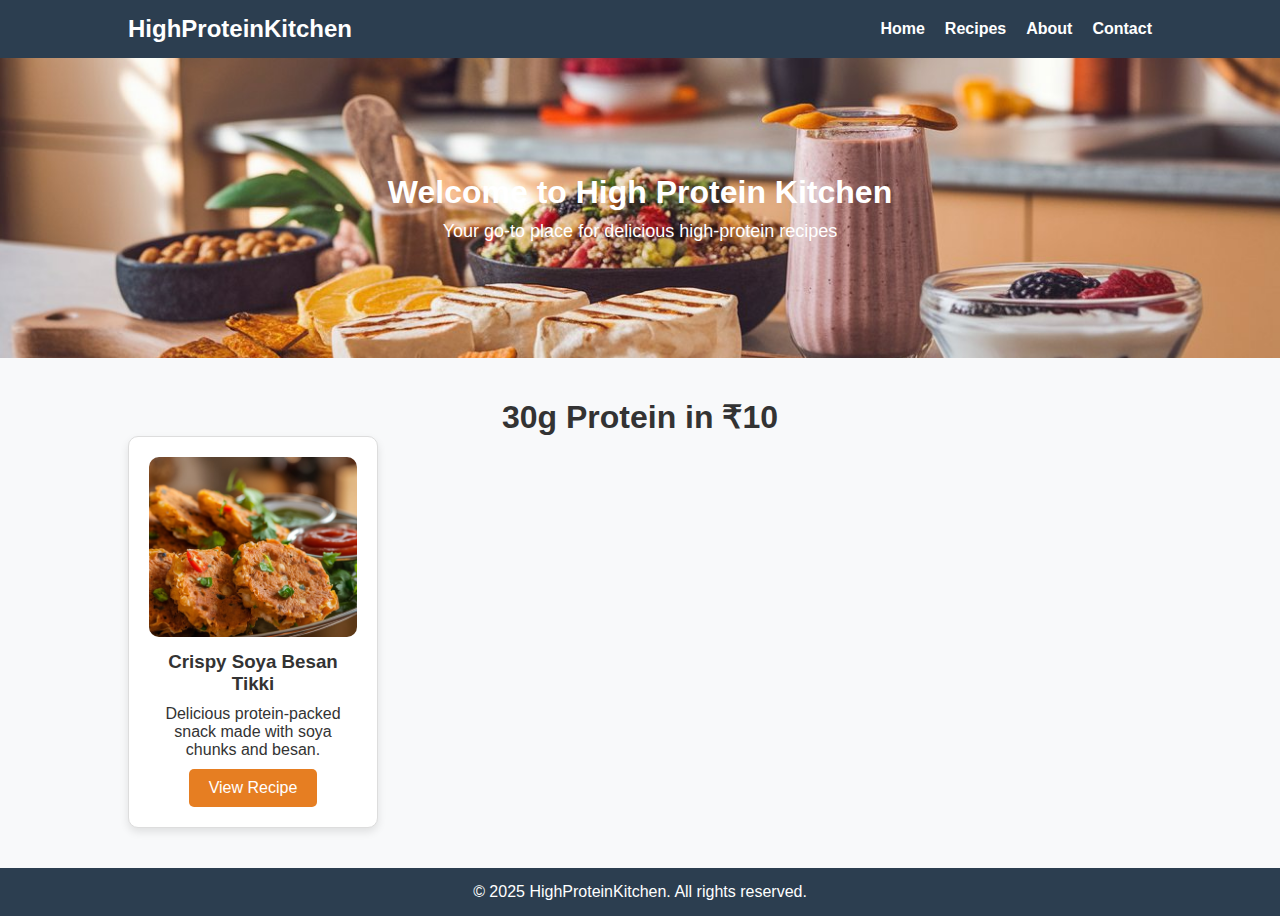
==== index.html @ 080798f0 "...." ====
<!DOCTYPE html>
<html lang="en">
<head>
    <meta charset="UTF-8">
    <meta name="viewport" content="width=device-width, initial-scale=1.0">
    <title>High Protein Kitchen</title>
    <link rel="stylesheet" href="styles.css">
</head>
<body>

    <!-- Navigation Bar -->
    <header>
        <div class="logo">HighProteinKitchen</div>
        <nav>
            <ul>
                <li><a href="index.html">Home</a></li>
                <li><a href="recipes.html">Recipes</a></li>
                <li><a href="about.html">About</a></li>
                <li><a href="contact.html">Contact</a></li>
            </ul>
        </nav>
    </header>

    <!-- Hero Section -->
    <section class="hero">
        <h1>Welcome to High Protein Kitchen</h1>
        <p>Your go-to place for delicious high-protein recipes</p>
    </section>

    <!-- Featured Recipe -->
    <section class="featured">
        <h1>30g Protein in ₹10 </h1>
        <div class="recipe-card">
            <img src="images/soya-tikki.jpg" alt="Crispy Soya Besan Tikki">
            <h3>Crispy Soya Besan Tikki</h3>
            <p>Delicious protein-packed snack made with soya chunks and besan.</p>
            <a href="recipes/soya-tikki.html" class="btn">View Recipe</a>
        </div>
    </section>

    <!-- Footer -->
    <footer>
        <p>© 2025 HighProteinKitchen. All rights reserved.</p>
    </footer>

</body>
</html>
---- styles.css ----
/* General Styles */
* {
    margin: 0;
    padding: 0;
    box-sizing: border-box;
    font-family: Arial, sans-serif;
}

body {
    background-color: #f8f9fa;
    color: #333;
    text-align: center;
}

/* Navigation Bar */
header {
    display: flex;
    justify-content: space-between;
    align-items: center;
    padding: 15px 10%;
    background-color: #2c3e50;
    color: white;
}

.logo {
    font-size: 24px;
    font-weight: bold;
}

nav ul {
    list-style: none;
    display: flex;
}

nav ul li {
    margin-left: 20px;
}

nav ul li a {
    text-decoration: none;
    color: white;
    font-weight: bold;
}

/* Hero Section */
.hero {
    background: url('images/hero-bg.jpeg') no-repeat center center/cover;
    height: 300px;
    display: flex;
    flex-direction: column;
    justify-content: center;
    align-items: center;
    color: white;
}

.hero h1 {
    font-size: 32px;
    font-weight: bold;
}

.hero p {
    font-size: 18px;
    margin-top: 10px;
}

/* Featured Recipe */
.featured {
    margin: 40px 10%;
}

.recipe-card {
    background-color: white;
    padding: 20px;
    border-radius: 10px;
    box-shadow: 0 4px 8px rgba(0, 0, 0, 0.1);
    text-align: center;
}

.recipe-card img {
    width: 100%;
    border-radius: 10px;
}

.recipe-card h3 {
    margin: 10px 0;
}

.recipe-card .btn {
    display: inline-block;
    margin-top: 10px;
    padding: 10px 20px;
    background-color: #e67e22;
    color: white;
    text-decoration: none;
    border-radius: 5px;
}

.recipe-card .btn:hover {
    background-color: #d35400;
}

/* Footer */
footer {
    margin-top: 30px;
    padding: 15px;
    background-color: #2c3e50;
    color: white;
}
/* Recipe Page Styling */
.recipe-container {
    max-width: 800px;
    margin: 40px auto;
    padding: 20px;
    background: white;
    box-shadow: 0 4px 8px rgba(0, 0, 0, 0.1);
    border-radius: 10px;
    text-align: left;
}

.recipe-container img {
    width: 100%;
    border-radius: 10px;
    margin: 10px 0;
}

.recipe-container h1, h2 {
    color: #2c3e50;
}

.recipe-container ul, .recipe-container ol {
    padding-left: 20px;
}

.recipe-container table {
    width: 100%;
    margin: 10px 0;
    border-collapse: collapse;
}

.recipe-container table, th, td {
    border: 1px solid #ddd;
    padding: 8px;
}

.recipe-container th {
    background-color: #f4a261;
    color: white;
}

.recipe-container .btn {
    display: inline-block;
    margin-top: 20px;
    padding: 10px 20px;
    background-color: #e67e22;
    color: white;
    text-decoration: none;
    border-radius: 5px;
}

.recipe-container .btn:hover {
    background-color: #d35400;
}
/* Logo Styling */
.logo img {
    height: 50px;
    width: auto;
    display: block;
}
.logo a {
    text-decoration: none;
}
.recipe-list {
    display: flex;
    flex-wrap: wrap;
    gap: 20px;
    justify-content: center;
}

.recipe-card {
    width: 250px;
    text-align: center;
    border: 1px solid #ddd;
    border-radius: 10px;
    overflow: hidden;
    background: white;
    transition: transform 0.3s ease;
}

.recipe-card img {
    width: 100%;
    height: 180px;
    object-fit: cover;
}

.recipe-card h2 {
    padding: 10px;
    font-size: 18px;
    color: #333;
}

.recipe-card:hover {
    transform: scale(1.05);
}
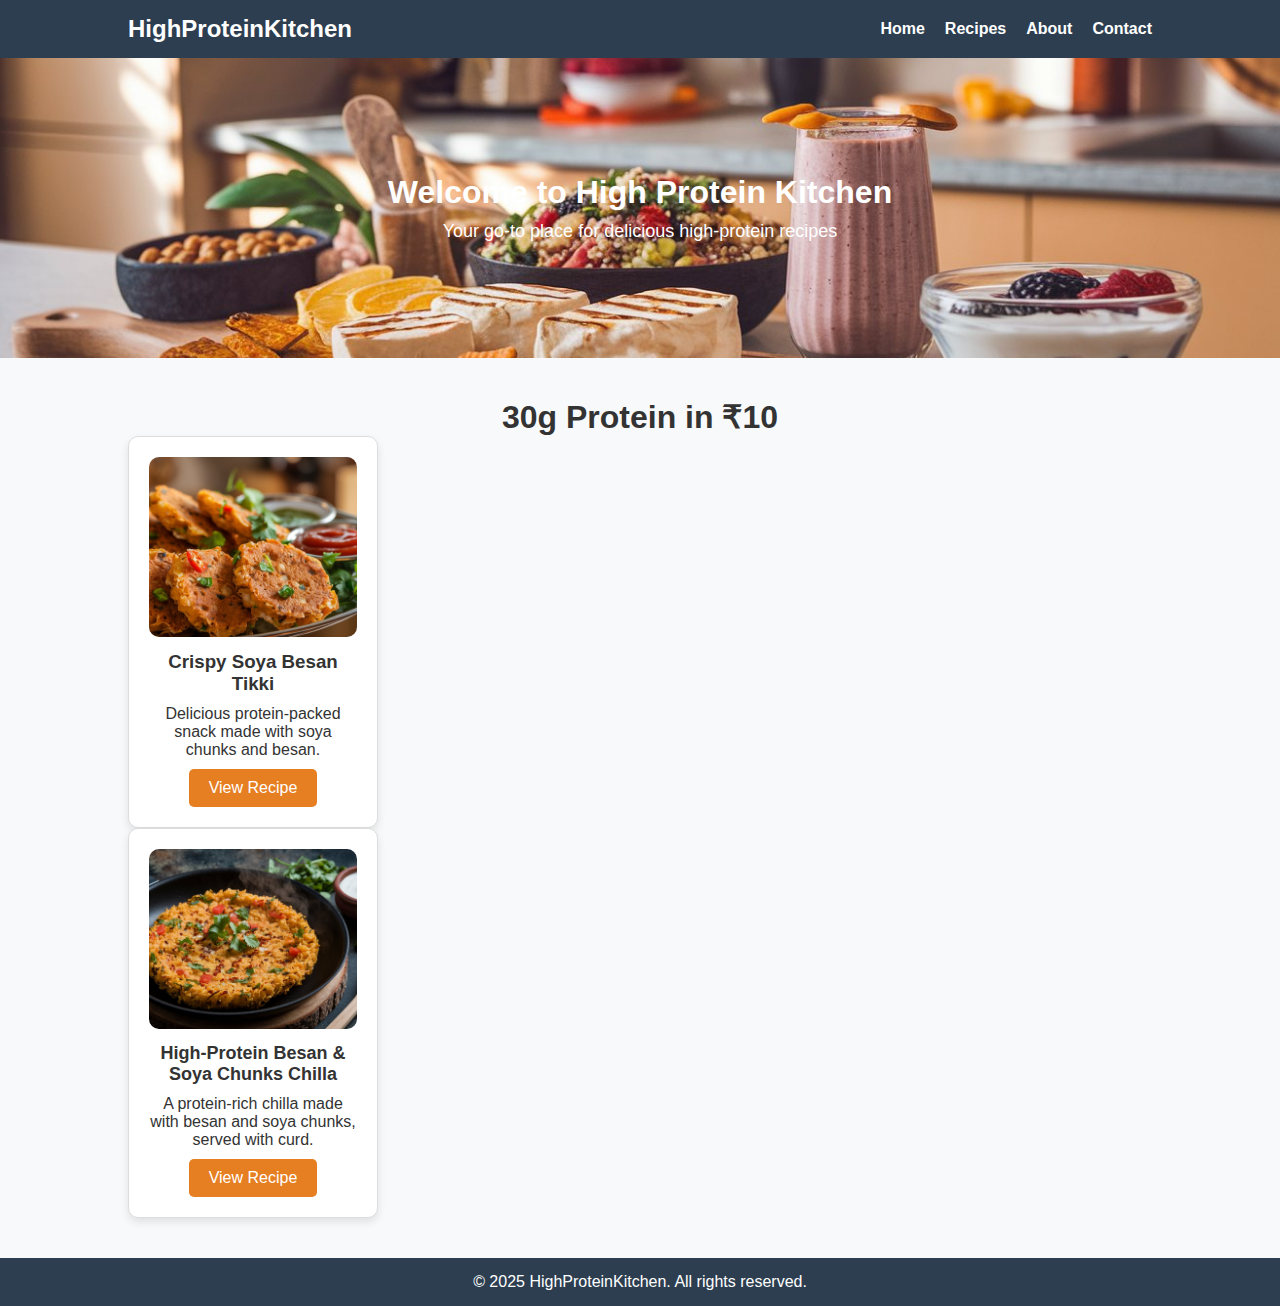
==== commit 698456a6: "...." ====
--- a/index.html
+++ b/index.html
@@ -5,7 +5,31 @@
     <meta name="viewport" content="width=device-width, initial-scale=1.0">
     <title>High Protein Kitchen</title>
     <link rel="stylesheet" href="styles.css">
+    <meta name="description" content="HighProteinKitchen - Explore delicious high-protein recipes for a healthy lifestyle.">
+<meta name="keywords" content="high protein recipes, healthy food, bodybuilding meals, protein diet, fitness food">
+<meta name="author" content="HighProteinKitchen">
+<meta property="og:title" content="HighProteinKitchen - High Protein Recipes">
+<meta property="og:description" content="Find high-protein recipes for fitness, muscle gain, and a healthy lifestyle.">
+<meta property="og:image" content="images/soya-tikki.jpg">
+<meta property="og:url" content="https://singlalit.github.io/HighProteinKitchen/">
+<meta name="twitter:card" content="summary_large_image">
+<meta name="robots" content="index, follow">
+
 </head>
+<script type="application/ld+json">
+    {
+      "@context": "https://schema.org",
+      "@type": "Website",
+      "name": "HighProteinKitchen",
+      "url": "https://singlalit.github.io/HighProteinKitchen/",
+      "description": "Explore delicious high-protein recipes for a healthy lifestyle.",
+      "publisher": {
+        "@type": "Organization",
+        "name": "HighProteinKitchen"
+      }
+    }
+    </script>
+    
 <body>
 
     <!-- Navigation Bar -->
@@ -31,11 +55,18 @@
     <section class="featured">
         <h1>30g Protein in ₹10 </h1>
         <div class="recipe-card">
-            <img src="images/soya-tikki.jpg" alt="Crispy Soya Besan Tikki">
+            <img src="images/crispy-soya-tikki.jpg" alt="Crispy Soya Besan Tikki">
             <h3>Crispy Soya Besan Tikki</h3>
             <p>Delicious protein-packed snack made with soya chunks and besan.</p>
             <a href="recipes/soya-tikki.html" class="btn">View Recipe</a>
         </div>
+        <div class="recipe-card">
+            <img src="images/chilla.jpeg" alt="Besan & Soya Chunks Chilla">
+            <h2>High-Protein Besan & Soya Chunks Chilla</h2>
+            <p>A protein-rich chilla made with besan and soya chunks, served with curd.</p>
+            <a href="recipes/chilla.html" class="btn">View Recipe</a>
+        </div>
+        
     </section>
 
     <!-- Footer -->
--- a/styles.css
+++ b/styles.css
@@ -201,3 +201,73 @@
 .recipe-card:hover {
     transform: scale(1.05);
 }
+
+.recipe-container {
+    max-width: 800px;
+    margin: auto;
+    background: #fff;
+    padding: 20px;
+    border-radius: 10px;
+    box-shadow: 0px 0px 15px rgba(0, 0, 0, 0.1);
+    text-align: left;
+}
+
+.recipe-image {
+    width: 100%;
+    border-radius: 10px;
+    margin-bottom: 15px;
+}
+
+.recipe-details h2 {
+    font-size: 1.5em;
+    margin-bottom: 10px;
+}
+
+.recipe-details ul, .recipe-details ol {
+    margin-bottom: 15px;
+}
+
+.recipe-details ul li, .recipe-details ol li {
+    font-size: 1.1em;
+    margin-bottom: 5px;
+}
+
+table {
+    width: 100%;
+    border-collapse: collapse;
+    margin-top: 15px;
+}
+
+table, th, td {
+    border: 1px solid #ddd;
+}
+
+th, td {
+    padding: 10px;
+    text-align: center;
+}
+
+th {
+    background-color: #ff6600;
+    color: white;
+}
+
+.back-button {
+    display: block;
+    text-align: center;
+    margin-top: 20px;
+    padding: 10px;
+    background: #ff6600;
+    color: white;
+    text-decoration: none;
+    border-radius: 5px;
+    font-size: 1.2em;
+    width: fit-content;
+    margin-left: auto;
+    margin-right: auto;
+}
+
+.back-button:hover {
+    background: #cc5500;
+}
+
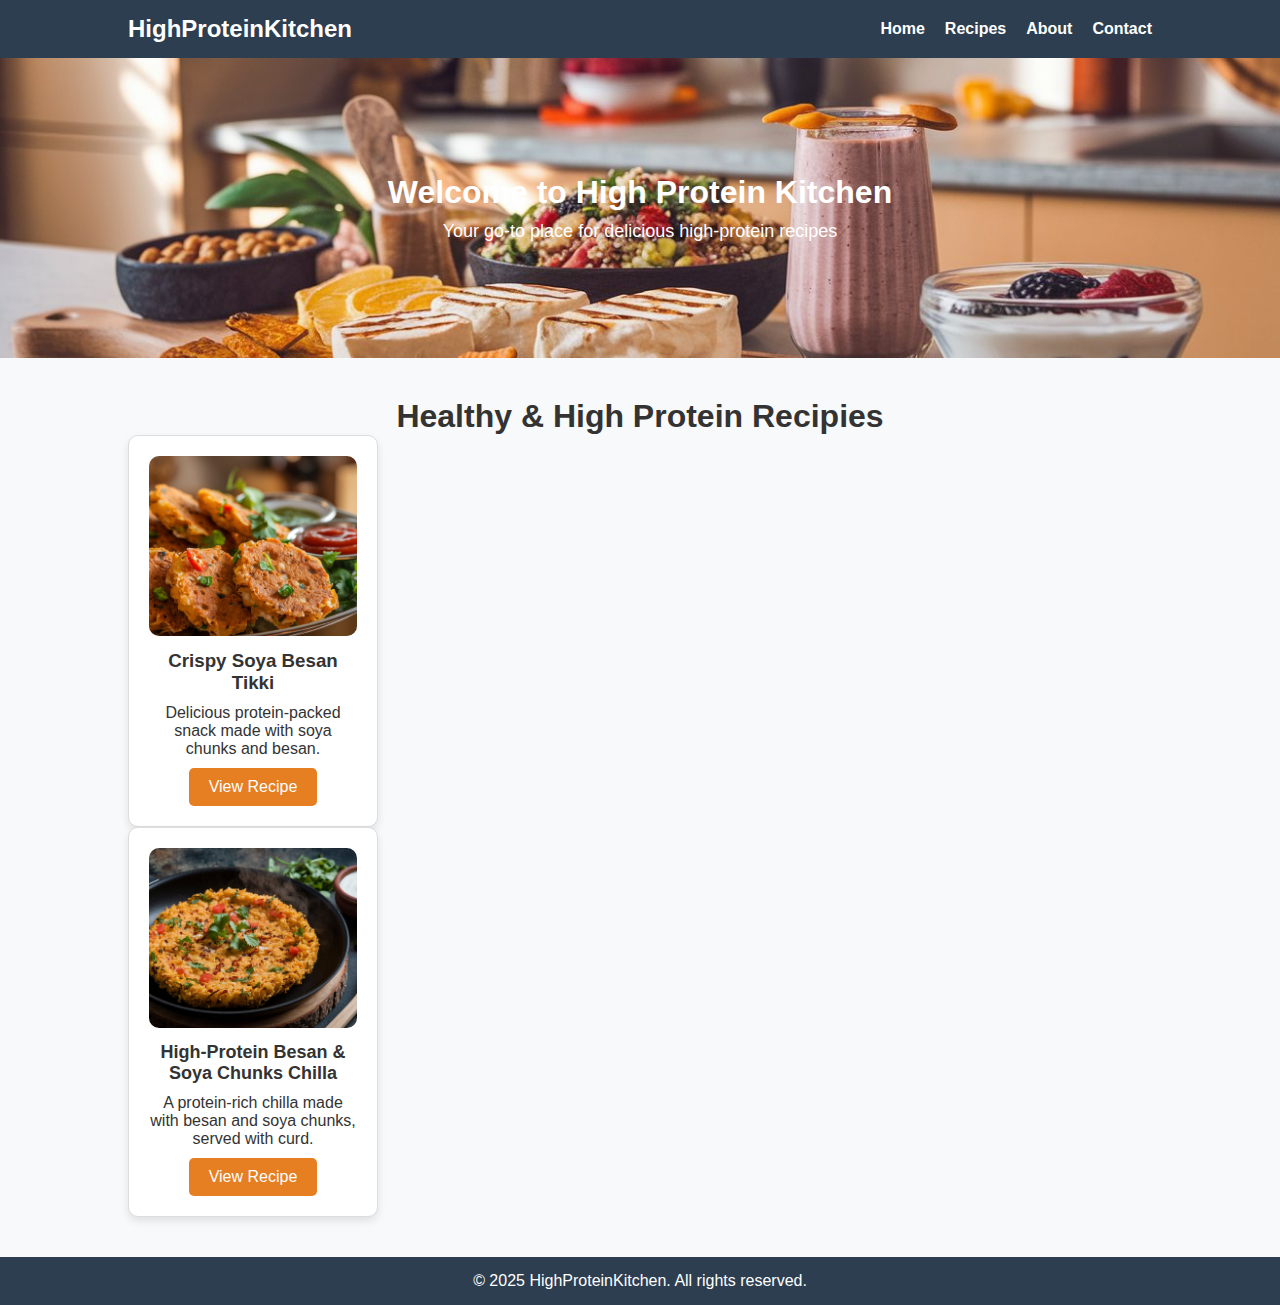
==== commit 4daa84ab: "...." ====
--- a/index.html
+++ b/index.html
@@ -53,7 +53,7 @@
 
     <!-- Featured Recipe -->
     <section class="featured">
-        <h1>30g Protein in ₹10 </h1>
+        <h1>Healthy & High Protein Recipies </h1>
         <div class="recipe-card">
             <img src="images/crispy-soya-tikki.jpg" alt="Crispy Soya Besan Tikki">
             <h3>Crispy Soya Besan Tikki</h3>
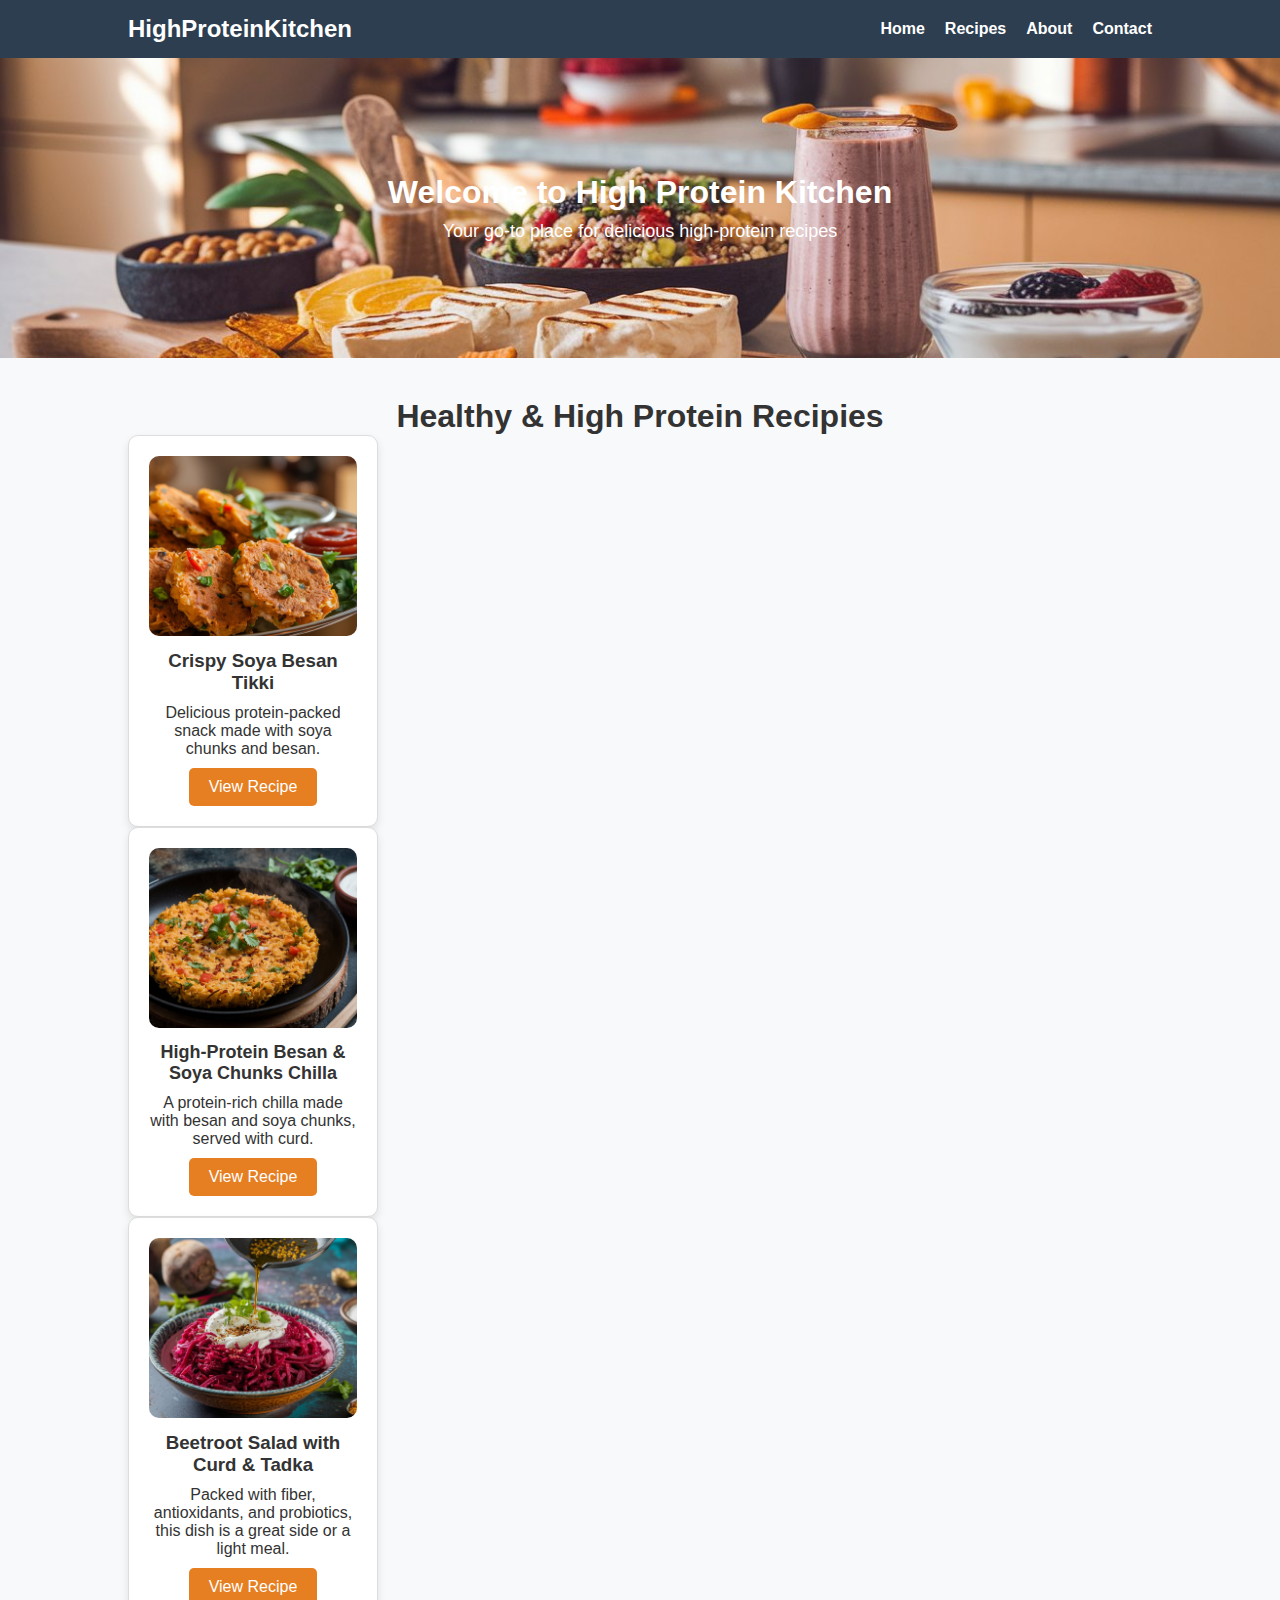
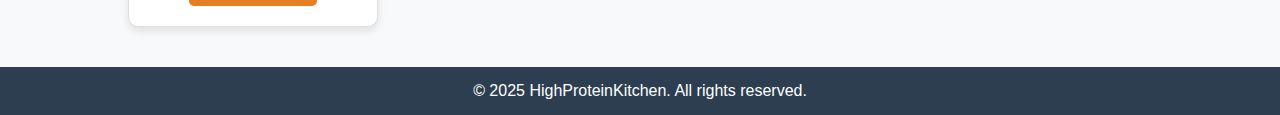
==== commit ce6f1ba1: "...." ====
--- a/index.html
+++ b/index.html
@@ -66,7 +66,12 @@
             <p>A protein-rich chilla made with besan and soya chunks, served with curd.</p>
             <a href="recipes/chilla.html" class="btn">View Recipe</a>
         </div>
-        
+        <div class="recipe-card">
+            <img src="images/beetroot-salad.jpeg" alt="Beetroot Salad ">
+            <h3> Beetroot Salad with Curd & Tadka</h3>
+            <p> Packed with fiber, antioxidants, and probiotics, this dish is a great side or a light meal.</p>
+            <a href="recipes/bsalad.html" class="btn">View Recipe</a>
+        </div>
     </section>
 
     <!-- Footer -->
--- a/styles.css
+++ b/styles.css
@@ -271,3 +271,55 @@
     background: #cc5500;
 }
 
+/* beetroot salad recipe */
+.recipe-container {
+    max-width: 800px;
+    margin: auto;
+    padding: 20px;
+    font-family: Arial, sans-serif;
+}
+
+.recipe-container h2 {
+    text-align: center;
+    color: #d32f2f;
+    font-size: 28px;
+}
+
+.recipe-container img {
+    width: 100%;
+    border-radius: 10px;
+    margin-bottom: 20px;
+}
+
+.recipe-container ul, .recipe-container ol {
+    margin-left: 20px;
+}
+
+.recipe-container table {
+    width: 100%;
+    border-collapse: collapse;
+    margin-top: 10px;
+}
+
+.recipe-container table, th, td {
+    border: 1px solid #ddd;
+    text-align: left;
+}
+
+.recipe-container th, td {
+    padding: 10px;
+}
+
+.recipe-container .back-button {
+    display: inline-block;
+    margin-top: 20px;
+    padding: 10px 15px;
+    background-color: #d32f2f;
+    color: white;
+    text-decoration: none;
+    border-radius: 5px;
+}
+
+.recipe-container .back-button:hover {
+    background-color: #b71c1c;
+}
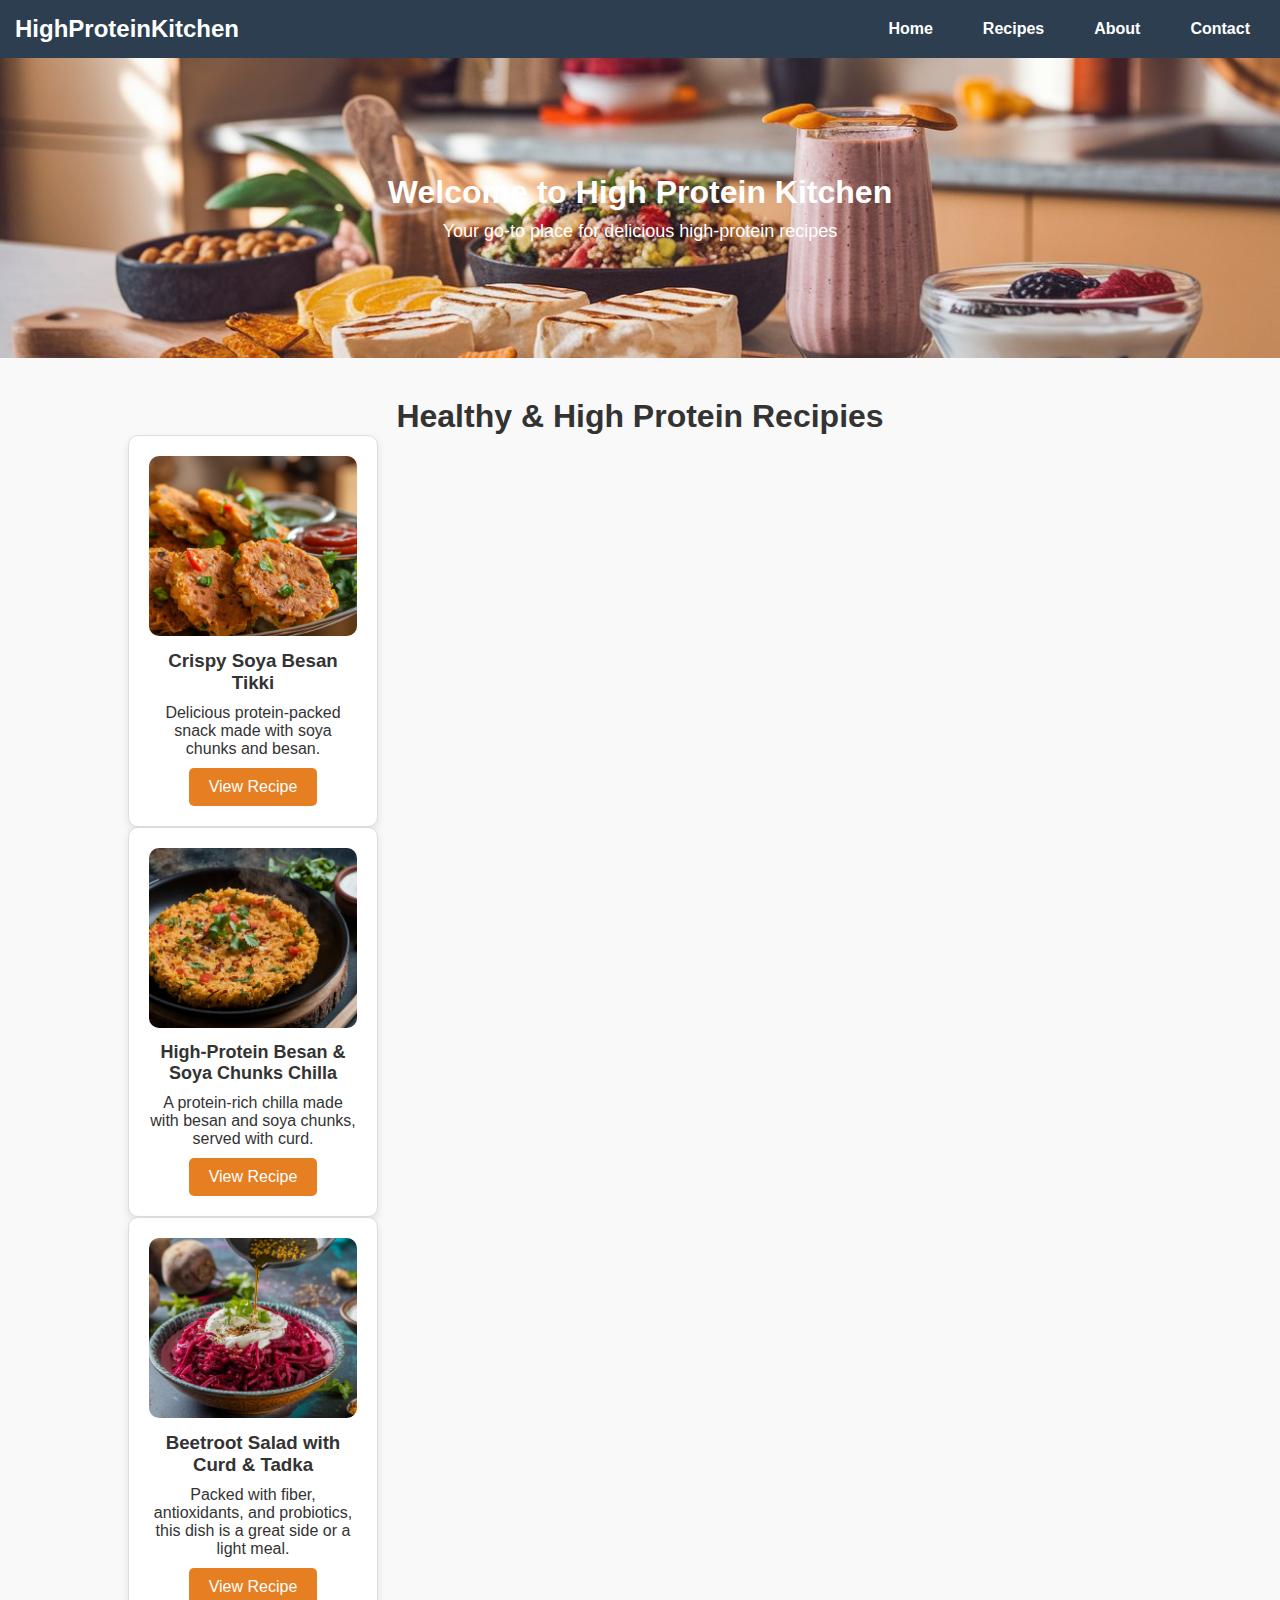
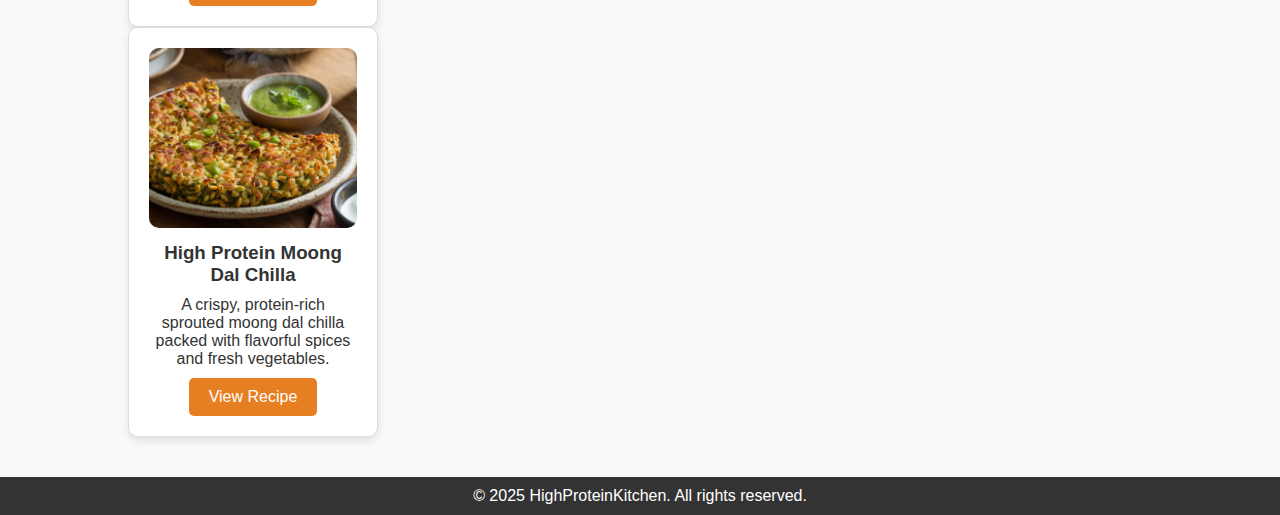
==== commit 06760280: "...." ====
--- a/index.html
+++ b/index.html
@@ -72,6 +72,12 @@
             <p> Packed with fiber, antioxidants, and probiotics, this dish is a great side or a light meal.</p>
             <a href="recipes/bsalad.html" class="btn">View Recipe</a>
         </div>
+        <div class="recipe-card">
+            <img src="images/moong-dal-chilla.jpeg" alt="Moong Dal Chilla ">
+            <h3> High Protein Moong Dal Chilla</h3>
+            <p>A crispy, protein-rich sprouted moong dal chilla packed with flavorful spices and fresh vegetables.</p>
+            <a href="recipes/moongdalchilla.html" class="btn">View Recipe</a>
+        </div>
     </section>
 
     <!-- Footer -->
--- a/styles.css
+++ b/styles.css
@@ -323,3 +323,85 @@
 .recipe-container .back-button:hover {
     background-color: #b71c1c;
 }
+
+/* moong dal chilla recipe */
+/* moong dal chilla recipe */
+body {
+    font-family: Arial, sans-serif;
+    margin: 0;
+    padding: 0;
+    background-color: #f9f9f9;
+}
+
+header {
+    background: #2c3e50;
+    color: white;
+    padding: 15px;
+    text-align: center;
+}
+
+nav a {
+    color: white;
+    text-decoration: none;
+    margin: 0 15px;
+    font-weight: bold;
+}
+
+main {
+    width: 80%;
+    margin: auto;
+    background: white;
+    padding: 20px;
+    box-shadow: 0px 0px 10px rgba(0, 0, 0, 0.1);
+    margin-top: 20px;
+    border-radius: 8px;
+}
+
+.recipe img {
+    width: 100%;
+    max-height: 400px;
+    object-fit: cover;
+    border-radius: 8px;
+}
+
+h2 {
+    color: #333;
+}
+
+ul, ol {
+    list-style: none;  /* Removes bullets and numbers */
+    padding-left: 0;  /* Aligns content properly */
+    line-height: 1.6;
+}
+
+table {
+    width: 100%;
+    border-collapse: collapse;
+    margin-top: 10px;
+}
+
+table, th, td {
+    border: 1px solid #ddd;
+    padding: 8px;
+}
+
+th {
+    background: #ff9800;
+    color: white;
+}
+
+.highlight {
+    background: #ffecb3;
+    padding: 10px;
+    border-left: 4px solid #ff9800;
+    margin-top: 15px;
+    font-size: 1.2em;
+}
+
+footer {
+    text-align: center;
+    background: #333;
+    color: white;
+    padding: 10px;
+    margin-top: 20px;
+}
